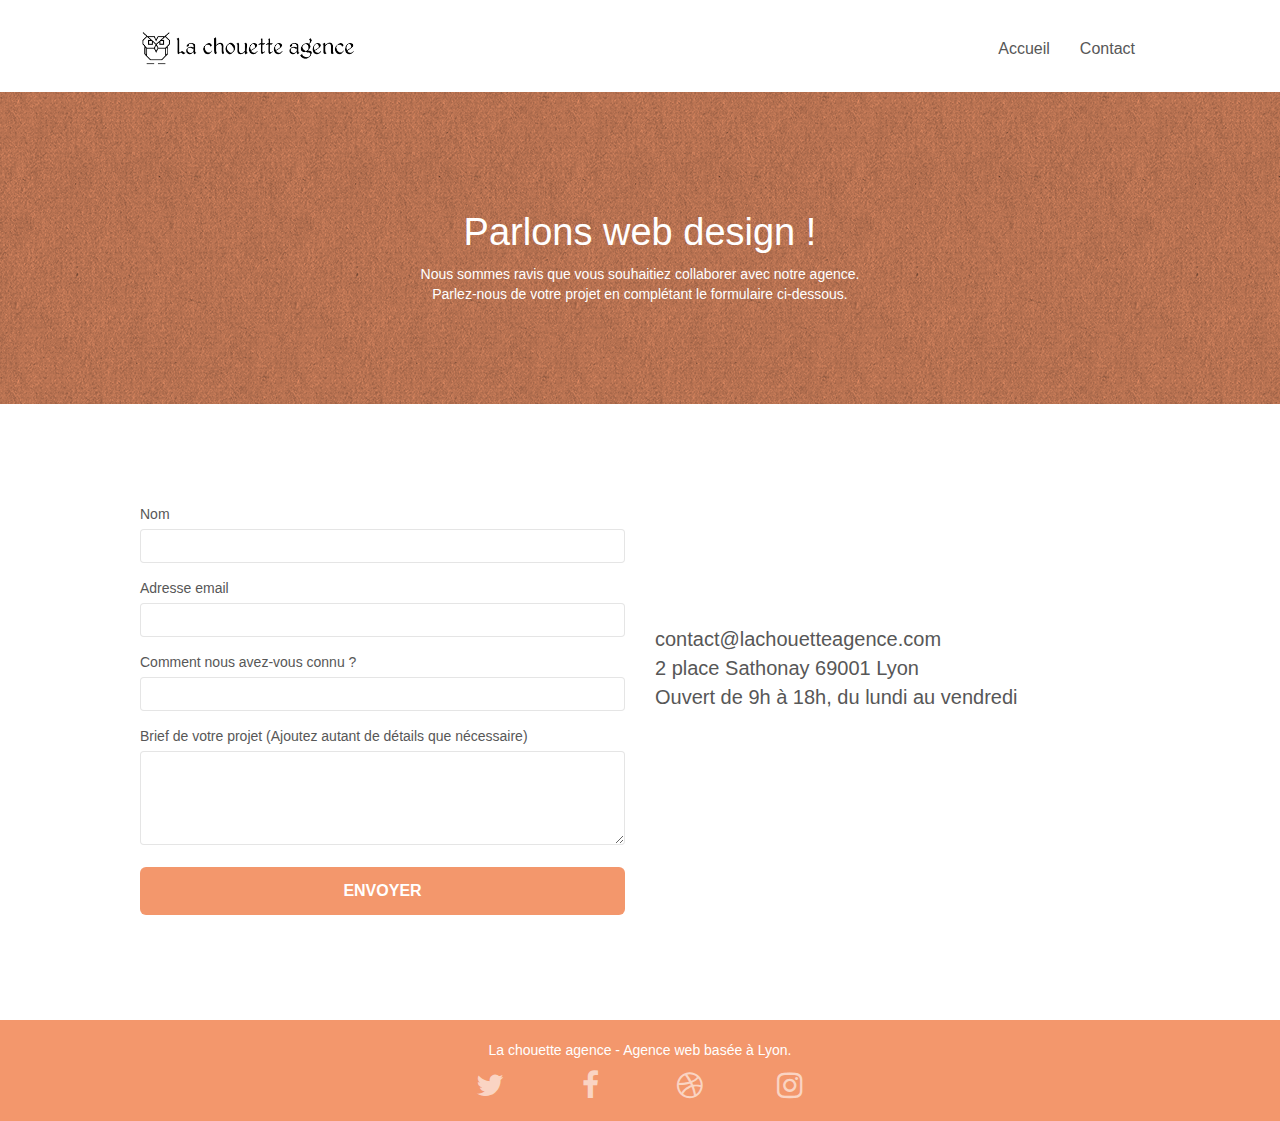
==== contact.html @ 1e7b7067 "Added project" ====
<!doctype html>
<html lang="fr">
<head>
    <meta charset="utf-8">
    <meta name="keywords" content="">
    <meta name="description" content="">
    <meta name="viewport" content="width=device-width, initial-scale=1.0, viewport-fit=cover">
    <link rel="shortcut icon" type="image/png" href="favicon.jpg">
    
	<link rel="stylesheet" type="text/css" href="./css/bootstrap.min.css">
	<link rel="stylesheet" type="text/css" href="style.min.css">
	<link rel="stylesheet" type="text/css" href="./css/font-awesome.min.css">
	<link rel="stylesheet" type="text/css" href="./css/et-line.min.css">
	
    
	<script src="./js/jquery-2.1.0.min.js"></script>
	<script src="./js/bootstrap.min.js"></script>
	<script src="./js/blocs.min.js"></script>
	<script src="./js/jqBootstrapValidation.min.js"></script>
	<script src="./js/formHandler.min.js"></script>
    <title>Contact</title>

    
<!-- Analytics -->
 
<!-- Analytics END -->
    
</head>
<body>
<!-- Principal conteneur -->
<div class="page-container">
    
<!-- bloc-0 -->
<div class="bloc bgc-white l-bloc" id="bloc-0">
	<div class="container bloc-sm">
		<nav class="navbar row">
			<div class="navbar-header">
				<a class="navbar-brand" href="index.html"><img src="img/la-chouette-agence.png"
						alt="Logo la chouette agence" height="40" /></a>
			</div>
			<div class="navbar-collapse navbar-1 special-dropdown-nav">
				<ul class="site-navigation nav navbar-nav">
					<li>
						<a aria-label="Accès à la page d'accueil" href="index.html">Accueil</a>
					</li>
					<li>
						<a aria-label="Accès à la page contact" href="contact.html">Contact</a>
					</li>
				</ul>
			</div>
		</nav>
	</div>
</div>
<!-- bloc-0 END -->

<!-- bloc-6 -->
<div class="bloc bg-dots-bg bg-repeat bgc-atomic-tangerine d-bloc bloc-bg-texture texture-paper" id="bloc-6">
	<div class="container bloc-lg">
		<div class="row">
			<div class="col-sm-12">
				<h1 class="text-center hero-bloc-text tc-white text__color">
					Parlons web design !
				</h1>
				<p class="text-center mg-lg tc-white tight-width-whitespace text__color">
					Nous sommes ravis que vous souhaitiez collaborer avec notre agence.<br>
					Parlez-nous de votre projet en complétant le formulaire ci-dessous.
				</p>
			</div>
		</div>
	</div>
</div>
<!-- bloc-6 END -->

<!-- bloc-7 -->
<div class="bloc bgc-white l-bloc" id="bloc-7">
	<div class="container bloc-lg">
		<div class="row">
			<div class="col-sm-6">
				<form id="form_1" novalidate>
					<div class="form-group">
						<label>
							Nom
						</label>
						<input id="name" class="form-control" required />
					</div>
					<div class="form-group">
						<label>
							Adresse email
						</label>
						<input id="email" class="form-control" type="email" required />
					</div>
					<div class="form-group">
						<label>
							Comment nous avez-vous connu ?
						</label>
						<input class="form-control" type="email" required id="input_504" />
					</div>
					<div class="form-group">
						<label>
							Brief de votre projet (Ajoutez autant de détails que nécessaire)<br>
						</label><textarea id="message" class="form-control" rows="4" cols="50" required></textarea>
					</div> 
					<button class="bloc-button btn btn-lg btn-block cta-hero btn-atomic-tangerine" type="submit">
						Envoyer
					</button>
				</form>
			</div>
			<div class="col-sm-6">
				<p class="adress__contact">
					contact@lachouetteagence.com<br>2 place Sathonay 69001 Lyon<br>Ouvert de 9h à 18h, du lundi au vendredi<br>
				</p>
			</div>
		</div>
	</div>
</div>
<!-- bloc-7 END -->

<!-- ScrollToTop Button -->
<a class="bloc-button btn btn-d scrollToTop" onclick="scrollToTarget('1')"><span class="fa fa-chevron-up"></span></a>
<!-- ScrollToTop Button END-->


<!-- Footer - bloc-8 -->
<div class="bloc bgc-atomic-tangerine d-bloc" id="bloc-8">
	<div class="container bloc-sm">
		<div class="row">
			<div class="col-sm-12">
				<p class="text-center white">
					La chouette agence - Agence web basée à Lyon.<br>
				</p>
				<div class="row row-no-gutters social">
					<div class="col-sm-3">
						<div class="text-center">
							<a class="social" href="index.html"><span class="fa fa-twitter icon-md"></span></a>
						</div>
					</div>
					<div class="col-sm-3">
						<div class="text-center">
							<a class="social" href="index.html"><span class="fa fa-facebook icon-md"></span></a>
						</div>
					</div>
					<div class="col-sm-3">
						<div class="text-center">
							<a class="social" href="index.html"><span class="fa fa-dribbble icon-md"></span></a>
						</div>
					</div>
					<div class="col-sm-3">
						<div class="text-center">
							<a class="social" href="index.html"><span class="fa fa-instagram icon-md"></span></a>
						</div>
					</div>
				</div>
			</div>
		</div>
	</div>
</div>
<!-- Footer - bloc-8 END -->

</div>
<!-- Principal conteneur END -->
    

</body>
</html>
---- style.min.css ----
body{margin:0;padding:0;background:#fff;overflow-x:hidden}a,button{transition:all .3s ease-in-out;outline:0!important}a:hover{cursor:pointer;color:#fff}#page-loading-blocs-notifaction{position:fixed;top:0;bottom:0;width:100%;z-index:100000;background:#fff url(img/pageload-spinner.gif) no-repeat center center}.bloc{width:100%;clear:both;background:50% 50% no-repeat;padding:0 50px;background-size:cover;position:relative}.bloc .container{padding-left:0;padding-right:0}.bloc-lg{padding:100px 50px}.bloc-md{padding:50px}.bloc-sm{padding:20px 50px}.bg-b-edge,.bg-bl-edge,.bg-br-edge,.bg-center,.bg-l-edge,.bg-r-edge,.bg-repeat,.bg-t-edge,.bg-tl-edge,.bg-tr-edge{background-size:auto!important}.bg-repeat{background:repeat}.bg-t-edge{background:top no-repeat}.bloc-bg-texture::before{content:"";background-size:2px 2px;position:absolute;top:0;bottom:0;left:0;right:0}.texture-paper::before{background:url(img/texture-paper.png);background-size:280px 280px}.b-parallax{background-attachment:fixed}.d-bloc{color:rgba(255,255,255,.7)}.d-bloc button:hover{color:rgba(255,255,255,.9)}.d-bloc .icon-round,.d-bloc .icon-rounded,.d-bloc .icon-semi-rounded-a,.d-bloc .icon-semi-rounded-b,.d-bloc .icon-square{border-color:rgba(255,255,255,.9)}.d-bloc .divider-h span{border-color:rgba(255,255,255,.2)}.d-bloc .a-btn,.d-bloc .navbar a,.d-bloc .navbar-brand,.d-bloc a .icon-lg,.d-bloc a .icon-md,.d-bloc a .icon-sm,.d-bloc a .icon-xl,.d-bloc h1 a,.d-bloc h2 a,.d-bloc h3 a,.d-bloc h4 a,.d-bloc h5 a,.d-bloc h6 a,.d-bloc p a{color:rgba(255,255,255,.6)}.d-bloc .a-btn:hover,.d-bloc .navbar a:hover,.d-bloc .navbar-brand:hover,.d-bloc a:hover .icon-lg,.d-bloc a:hover .icon-md,.d-bloc a:hover .icon-sm,.d-bloc a:hover .icon-xl,.d-bloc h1 a:hover,.d-bloc h2 a:hover,.d-bloc h3 a:hover,.d-bloc h4 a:hover,.d-bloc h5 a:hover,.d-bloc h6 a:hover,.d-bloc p a:hover{color:#fff}.d-bloc .navbar-toggle .icon-bar{background:#fff}.d-bloc .btn-wire,.d-bloc .btn-wire:hover{color:#fff;border-color:#fff}.d-bloc .panel{color:rgba(0,0,0,.5)}.d-bloc .panel button:hover{color:rgba(0,0,0,.7)}.d-bloc .panel icon{border-color:rgba(0,0,0,.7)}.d-bloc .panel .divider-h span{border-color:rgba(0,0,0,.1)}.d-bloc .panel .a-btn{color:rgba(0,0,0,.6)}.d-bloc .panel .a-btn:hover{color:#000}.d-bloc .panel .btn-wire,.d-bloc .panel .btn-wire:hover{color:rgba(0,0,0,.7);border-color:rgba(0,0,0,.3)}.d-bloc .panel,.l-bloc{color:rgba(0,0,0,.5)}.d-bloc .panel button:hover,.l-bloc button:hover{color:rgba(0,0,0,.7)}.l-bloc .icon-round,.l-bloc .icon-rounded,.l-bloc .icon-semi-rounded-a,.l-bloc .icon-semi-rounded-b,.l-bloc .icon-square{border-color:rgba(0,0,0,.7)}.d-bloc .panel .divider-h span,.l-bloc .divider-h span{border-color:rgba(0,0,0,.1)}.d-bloc .panel .a-btn,.l-bloc .a-btn,.l-bloc .navbar a,.l-bloc .navbar-brand,.l-bloc a .icon-lg,.l-bloc a .icon-md,.l-bloc a .icon-sm,.l-bloc a .icon-xl,.l-bloc h1 a,.l-bloc h2 a,.l-bloc h3 a,.l-bloc h4 a,.l-bloc h5 a,.l-bloc h6 a,.l-bloc p a{color:rgba(0,0,0,.6)}.d-bloc .panel .a-btn:hover,.l-bloc .a-btn:hover,.l-bloc .navbar a:hover,.l-bloc .navbar-brand:hover,.l-bloc a:hover .icon-lg,.l-bloc a:hover .icon-md,.l-bloc a:hover .icon-sm,.l-bloc a:hover .icon-xl,.l-bloc h1 a:hover,.l-bloc h2 a:hover,.l-bloc h3 a:hover,.l-bloc h4 a:hover,.l-bloc h5 a:hover,.l-bloc h6 a:hover,.l-bloc p a:hover{color:#000}.l-bloc .navbar-toggle .icon-bar{color:rgba(0,0,0,.6)}.d-bloc .panel .btn-wire,.d-bloc .panel .btn-wire:hover,.l-bloc .btn-wire,.l-bloc .btn-wire:hover{color:rgba(0,0,0,.7);border-color:rgba(0,0,0,.3)}.voffset{margin-top:30px}.voffset-lg{margin-top:80px}.row-no-gutters{margin-right:0;margin-left:0}.row.row-no-gutters>[class*=" col-"],.row.row-no-gutters>[class^=col-]{padding-right:0;padding-left:0}#bloc-1-hero h1{font-size:32px}.navbar{margin-bottom:0;z-index:1}.navbar-brand{height:auto;padding:3px 15px;font-size:25px;font-weight:400;font-weight:600;line-height:44px}.navbar-brand img{max-height:200px;margin:0 5px 0 0;display:inline}.navbar-brand img[src$=svg]{min-width:100px}.nav-center .navbar-brand img{margin:0}.navbar .nav{padding-top:2px;margin-right:-16px;float:right;z-index:1}.nav>li{float:left;margin-top:4px;font-size:16px}.navbar-nav .open .dropdown-menu>li>a{text-align:inherit}.nav>li a:focus,.nav>li a:hover{background:0 0}.navbar-toggle{margin:10px 10px 0 0;border:0}.navbar-toggle:hover{background:0 0!important}.navbar-toggle .icon-bar{background-color:rgba(0,0,0,.5);width:26px}.nav-invert .navbar .nav{float:left}.nav-invert .navbar-brand,.nav-invert .navbar-header{float:right;position:relative;z-index:2}@media (min-width:768px){.site-navigation{position:absolute;top:50%;right:20px;transform:translate(0,-50%)}.nav>li .dropdown-menu a,.nav>li .dropdown-menu a:hover{color:#484848}.nav-invert .site-navigation{left:0;right:0}.nav-center{text-align:center}.nav-center .navbar-header{width:100%}.nav-center .nav>li,.nav-center .navbar-brand,.nav-center .navbar-header{float:none;display:inline-block}.nav-center .site-navigation{position:relative;width:100%;right:0;margin-right:0;margin-top:20px}.nav-center.mini-nav .navbar-toggle{float:none;margin:10px auto 0}}.nav>li>.dropdown a{background:0 0!important;display:block;padding:14px 15px}nav .caret{margin:0 5px}.dropdown-menu .dropdown-menu{top:-8px;left:100%}.dropdown-menu .dropmenu-flow-right{top:100%;left:0;margin-left:-1px;border-top-left-radius:0;border-top-right-radius:0}.dropdown-menu .dropdown span{border:4px solid #000;border-top-color:transparent;border-right-color:transparent;border-bottom-color:transparent;margin:6px -5px 0 0!important;float:right}.mg-md{margin-top:10px;margin-bottom:20px}.mg-lg{margin-top:10px;margin-bottom:40px}.btn{margin:0 5px 5px 0}.btn.pull-right{margin:0 0 5px 5px}.btn-d,.btn-d:focus,.btn-d:hover{color:#fff;background:rgba(0,0,0,.3)}button{outline:0!important}.btn-rd{border-radius:40px}.btn-clean{border:1px solid rgba(0,0,0,.08);border-bottom-color:rgba(0,0,0,.1);text-shadow:0 1px 0 rgba(0,0,1,.1);box-shadow:0 1px 3px rgba(0,0,1,.25),inset 0 1px 0 0 rgba(255,255,255,.15)}.icon-md{font-size:30px!important}.icon-lg{font-size:60px!important}.sm-shadow{text-shadow:0 1px 2px rgba(0,0,0,.3)}.panel-sq,.panel-sq .panel-footer,.panel-sq .panel-heading{border-radius:0}.panel-rd{border-radius:30px}.panel-rd .panel-heading{border-radius:29px 29px 0 0}.panel-rd .panel-footer{border-radius:0 0 29px 29px}.form-control{border-color:rgba(0,0,0,.1);box-shadow:none}.scrollToTop{width:40px;height:40px;position:fixed;bottom:20px;right:20px;opacity:0;z-index:500;transition:all .3s ease-in-out}.scrollToTop span{margin-top:6px}.showScrollTop{font-size:14px;opacity:1}a[data-lightbox]{position:relative;display:block;text-align:center}a[data-lightbox]:hover::before{content:"+";font-family:HelveticaNeue-Light,"Helvetica Neue Light","Helvetica Neue",Helvetica,Arial;font-size:32px;width:50px;height:50px;margin-left:-25px;border-radius:50%;background:rgba(0,0,0,.6);color:#fff;font-weight:100;z-index:1;position:absolute;top:50%;transform:translateY(-50%)}a[data-lightbox]:hover img{opacity:.6;animation-fill-mode:none}#lightbox-modal{display:flex;align-items:center}#lightbox-modal .modal-dialog{width:90%;max-width:900px;margin:0 auto 0}#lightbox-modal .modal-dialog img{max-height:90vh;margin:0 auto}.lightbox-caption{padding:20px;color:#fff;background:rgba(0,0,0,.5);position:absolute;left:15px;right:15px;bottom:5px}.close-lightbox{color:#fff;font-size:30px;position:absolute;top:20px;right:20px;z-index:20;background:rgba(0,0,0,.5);border:none;line-height:30px;padding:0 9px 5px;opacity:.3}.close-lightbox:hover,.next-lightbox:hover,.prev-lightbox:hover{opacity:1;color:#fff}.next-lightbox,.prev-lightbox{font-size:20px;color:rgba(255,255,255,.9);background:rgba(0,0,0,.5);transition:all .2s ease-in-out;position:absolute;top:45%;z-index:1;opacity:.4}.next-lightbox{padding:6px 8px 1px 13px;right:25px}.prev-lightbox{padding:6px 13px 1px 10px;left:25px}.snapshot-lb .modal-body{padding-bottom:45px}.snapshot-lb .lightbox-caption{padding:0;color:rgba(0,0,0,.5);background:0 0}.btn,a,h1,h2,h3,h4,h5,h6,label,p{font-family:helvetica;font-weight:400;color:#575757!important}.container{max-width:1000px}.hero-bloc-text{font-size:38px}.hero-bloc-text-sub{font-size:36px}.statement-bloc-text{line-height:26px;font-style:italic;font-size:20px;text-align:center;font-weight:lighter;max-width:520px;margin:auto auto auto auto}p{font-size:14px}.tight-width-whitespace{max-width:600px;margin:auto auto auto auto}.h1{font-size:20px;font-family:"Open Sans"}.cta-hero{margin-top:22px;color:#fff!important;text-transform:uppercase;padding:12px 28px 12px 28px;font-size:16px;font-weight:700}.social{max-width:400px;margin:auto auto auto auto}h2{font-size:22px;line-height:1.4em}h3{font-size:15px;text-transform:uppercase;font-weight:700;color:#333!important}.med-width-whitespace{max-width:800px;margin:auto auto auto auto;box-shadow:0 0 0 #000}h1{color:#333!important}h4{color:#333!important}.icons{margin-bottom:14px;margin-top:24px}.white{color:#fff!important}.portfolio-thumb{margin:auto}.portfolio-row{margin-bottom:44px;margin-top:50px}.avatar{box-shadow:0 4px 9px rgba(0,0,0,.3)}.black-background{background-color:rgba(165,147,99,.7);padding:40px 40px 40px 40px}.bold-link{font-weight:900;text-decoration:underline!important}.bgc-white{background-color:#fff}.bgc-dark-slate-blue{background-color:#364577}.bgc-atomic-tangerine{background-color:#f3976c}.tc-white{color:#fff!important}.btn-atomic-tangerine{background:#f3976c;color:#fff!important}.btn-atomic-tangerine:hover{background:#c27956!important;color:#fff!important}.ltc-white{color:#fff!important}.ltc-white:hover{color:#ccc!important}.ltc-atomic-tangerine{color:#f3976c!important}.ltc-atomic-tangerine:hover{color:#c27956!important}.icon-dark-slate-blue{color:#364577!important;border-color:#364577!important}.bg-dots-bg{background-image:url(img/dots-bg.png)}.bg-lines-h2-bg{background-image:url(img/lines-h2-bg.png)}.bg-banniere{background-image:url(img/la-chouette-agence-banniere.jpg)}.bg-presentation{background-image:url(img/image-de-presentation.jpg)}@media (max-width:1024px){.bloc{padding-left:20px;padding-right:20px}.bloc-tile-2.full-width-bloc .container,.bloc-tile-3.full-width-bloc .container,.bloc-tile-4.full-width-bloc .container,.bloc.full-width-bloc{padding-left:0;padding-right:0}}@media (max-width:992px) and (min-width:768px){.navbar .nav{max-width:80%}.nav-center.navbar .nav{max-width:100%}}@media only screen and (min-width:768px) and (max-width:1024px) and (orientation:landscape){.b-parallax{background-attachment:scroll}}@media only screen and (min-width:1024px) and (max-width:1366px){.b-parallax{background-attachment:scroll}}@media (max-width:991px){.container{width:100%}.b-parallax{background-attachment:scroll}#hero-bloc,.page-container{overflow-x:hidden;position:relative}.bloc-group,.bloc-group .bloc{display:block;width:100%}.bloc-fill-screen .fill-bloc-bottom-edge,.bloc-fill-screen .fill-bloc-top-edge{padding:0 20px}}@media (max-width:767px){.page-container{overflow-x:hidden;position:relative}#disqus_thread,h1,h2,h3,h4,h5,h6,p{padding-left:10px!important;padding-right:10px!important}.b-parallax{background-attachment:scroll}.navbar .nav{padding-top:0;border-top:1px solid rgba(0,0,0,.2);float:none!important}.navbar.row{margin-left:0;margin-right:0}.site-navigation{position:inherit;transform:none}.nav>li{margin-top:0;border-bottom:1px solid rgba(0,0,0,.1);background:rgba(0,0,0,.05);text-align:left;padding-left:15px;width:100%}.nav li:hover{background:rgba(143,8,8,.08)}.dropdown .dropdown a .caret{float:none;margin:5px 0 0 10px!important;border:4px solid #000;border-bottom-color:transparent;border-right-color:transparent;border-left-color:transparent}#hero-bloc .navbar .nav{background:rgba(0,0,0,.8)}#hero-bloc .navbar .nav a{color:rgba(255,255,255,.6)}.hero{padding:50px 0}.hero-nav{left:-1px;right:-1px}.navbar-collapse{padding:0;overflow-x:hidden;box-shadow:none}.navbar-brand img{max-height:40px;width:auto}.nav-invert .navbar-header{float:none;width:100%}.nav-invert .navbar-toggle{float:left;margin-left:10px}.bloc{padding-left:0;padding-right:0}.bloc-lg,.bloc-xl,.bloc-xxl{padding:40px 0}.bloc-md,.bloc-sm{padding-left:0;padding-right:0}.bloc-fill-screen .fill-bloc-bottom-edge,.bloc-fill-screen .fill-bloc-top-edge,.bloc-tile-2 .container,.bloc-tile-3 .container,.bloc-tile-4 .container{padding-left:0;padding-right:0}.a-block{padding:0 10px}.btn-dwn{display:none}.voffset{margin-top:5px}.voffset-md{margin-top:20px}.voffset-lg{margin-top:30px}form{padding:5px}.close-lightbox{display:inline-block}.blocsapp-device-iphone5{background-size:216px 425px;padding-top:60px;width:216px;height:425px}.blocsapp-device-iphone5 img{width:180px;height:320px}}.partenaires{text-align:justify;margin-top:2rem;list-style:none}.footer__links{margin:2rem 0}.text__color{color:#fff}.navbar a:hover{color:#f3976c!important}.paragraphe__size1{font-size:1.5rem}.paragraphe__size2{font-size:1.5rem;font-style:italic}.paragraphe__size3{font-size:1.2rem}.adress__contact{font-size:2rem;margin-top:25%}@media (max-width:400px){.bloc{padding-left:0;padding-right:0}}@media (max-width:767px){.bloc-mob-center-text{text-align:center}.partenaires{margin-left:25%}.footer__links{margin-right:0!important}.row{margin-right:0}}@media (min-width:768px){.partenaires{display:flex;justify-content:space-between}}
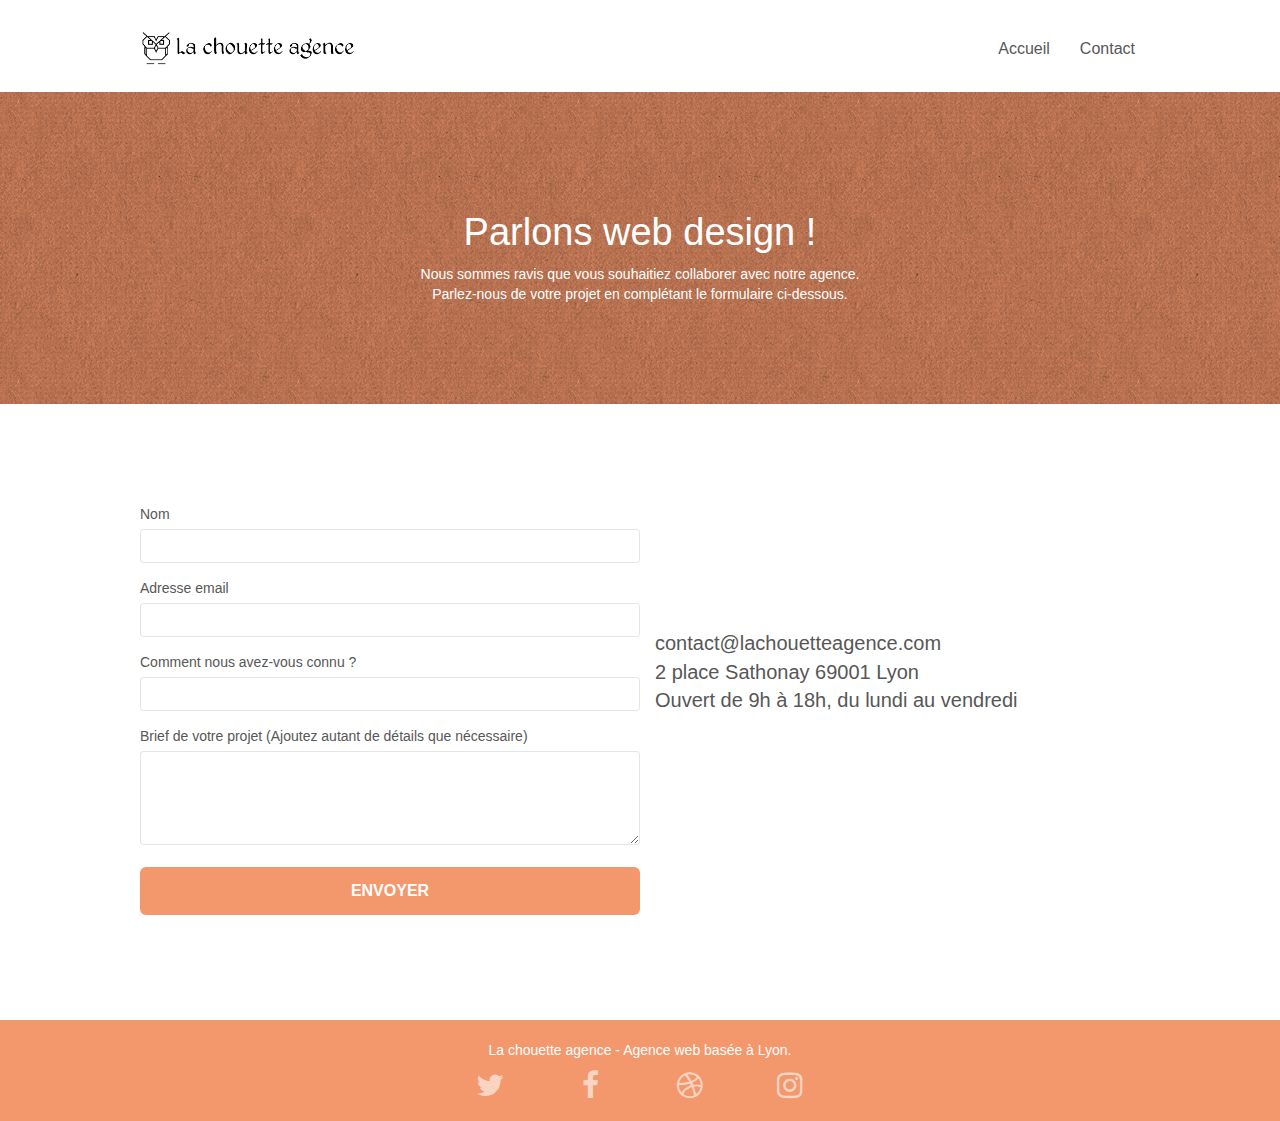
==== commit b2d01e11: "added defer on contact page" ====
--- a/contact.html
+++ b/contact.html
@@ -13,11 +13,11 @@
 	<link rel="stylesheet" type="text/css" href="./css/et-line.min.css">
 	
     
-	<script src="./js/jquery-2.1.0.min.js"></script>
-	<script src="./js/bootstrap.min.js"></script>
-	<script src="./js/blocs.min.js"></script>
-	<script src="./js/jqBootstrapValidation.min.js"></script>
-	<script src="./js/formHandler.min.js"></script>
+	<script src="./js/jquery-2.1.0.min.js" defer></script>
+	<script src="./js/bootstrap.min.js" defer></script>
+	<script src="./js/blocs.min.js" defer></script>
+	<script src="./js/jqBootstrapValidation.min.js" defer></script>
+	<script src="./js/formHandler.min.js" defer></script>
     <title>Contact</title>
 
     
--- a/style.min.css
+++ b/style.min.css
@@ -1 +1 @@
-body{margin:0;padding:0;background:#fff;overflow-x:hidden}a,button{transition:all .3s ease-in-out;outline:0!important}a:hover{cursor:pointer;color:#fff}#page-loading-blocs-notifaction{position:fixed;top:0;bottom:0;width:100%;z-index:100000;background:#fff url(img/pageload-spinner.gif) no-repeat center center}.bloc{width:100%;clear:both;background:50% 50% no-repeat;padding:0 50px;background-size:cover;position:relative}.bloc .container{padding-left:0;padding-right:0}.bloc-lg{padding:100px 50px}.bloc-md{padding:50px}.bloc-sm{padding:20px 50px}.bg-b-edge,.bg-bl-edge,.bg-br-edge,.bg-center,.bg-l-edge,.bg-r-edge,.bg-repeat,.bg-t-edge,.bg-tl-edge,.bg-tr-edge{background-size:auto!important}.bg-repeat{background:repeat}.bg-t-edge{background:top no-repeat}.bloc-bg-texture::before{content:"";background-size:2px 2px;position:absolute;top:0;bottom:0;left:0;right:0}.texture-paper::before{background:url(img/texture-paper.png);background-size:280px 280px}.b-parallax{background-attachment:fixed}.d-bloc{color:rgba(255,255,255,.7)}.d-bloc button:hover{color:rgba(255,255,255,.9)}.d-bloc .icon-round,.d-bloc .icon-rounded,.d-bloc .icon-semi-rounded-a,.d-bloc .icon-semi-rounded-b,.d-bloc .icon-square{border-color:rgba(255,255,255,.9)}.d-bloc .divider-h span{border-color:rgba(255,255,255,.2)}.d-bloc .a-btn,.d-bloc .navbar a,.d-bloc .navbar-brand,.d-bloc a .icon-lg,.d-bloc a .icon-md,.d-bloc a .icon-sm,.d-bloc a .icon-xl,.d-bloc h1 a,.d-bloc h2 a,.d-bloc h3 a,.d-bloc h4 a,.d-bloc h5 a,.d-bloc h6 a,.d-bloc p a{color:rgba(255,255,255,.6)}.d-bloc .a-btn:hover,.d-bloc .navbar a:hover,.d-bloc .navbar-brand:hover,.d-bloc a:hover .icon-lg,.d-bloc a:hover .icon-md,.d-bloc a:hover .icon-sm,.d-bloc a:hover .icon-xl,.d-bloc h1 a:hover,.d-bloc h2 a:hover,.d-bloc h3 a:hover,.d-bloc h4 a:hover,.d-bloc h5 a:hover,.d-bloc h6 a:hover,.d-bloc p a:hover{color:#fff}.d-bloc .navbar-toggle .icon-bar{background:#fff}.d-bloc .btn-wire,.d-bloc .btn-wire:hover{color:#fff;border-color:#fff}.d-bloc .panel{color:rgba(0,0,0,.5)}.d-bloc .panel button:hover{color:rgba(0,0,0,.7)}.d-bloc .panel icon{border-color:rgba(0,0,0,.7)}.d-bloc .panel .divider-h span{border-color:rgba(0,0,0,.1)}.d-bloc .panel .a-btn{color:rgba(0,0,0,.6)}.d-bloc .panel .a-btn:hover{color:#000}.d-bloc .panel .btn-wire,.d-bloc .panel .btn-wire:hover{color:rgba(0,0,0,.7);border-color:rgba(0,0,0,.3)}.d-bloc .panel,.l-bloc{color:rgba(0,0,0,.5)}.d-bloc .panel button:hover,.l-bloc button:hover{color:rgba(0,0,0,.7)}.l-bloc .icon-round,.l-bloc .icon-rounded,.l-bloc .icon-semi-rounded-a,.l-bloc .icon-semi-rounded-b,.l-bloc .icon-square{border-color:rgba(0,0,0,.7)}.d-bloc .panel .divider-h span,.l-bloc .divider-h span{border-color:rgba(0,0,0,.1)}.d-bloc .panel .a-btn,.l-bloc .a-btn,.l-bloc .navbar a,.l-bloc .navbar-brand,.l-bloc a .icon-lg,.l-bloc a .icon-md,.l-bloc a .icon-sm,.l-bloc a .icon-xl,.l-bloc h1 a,.l-bloc h2 a,.l-bloc h3 a,.l-bloc h4 a,.l-bloc h5 a,.l-bloc h6 a,.l-bloc p a{color:rgba(0,0,0,.6)}.d-bloc .panel .a-btn:hover,.l-bloc .a-btn:hover,.l-bloc .navbar a:hover,.l-bloc .navbar-brand:hover,.l-bloc a:hover .icon-lg,.l-bloc a:hover .icon-md,.l-bloc a:hover .icon-sm,.l-bloc a:hover .icon-xl,.l-bloc h1 a:hover,.l-bloc h2 a:hover,.l-bloc h3 a:hover,.l-bloc h4 a:hover,.l-bloc h5 a:hover,.l-bloc h6 a:hover,.l-bloc p a:hover{color:#000}.l-bloc .navbar-toggle .icon-bar{color:rgba(0,0,0,.6)}.d-bloc .panel .btn-wire,.d-bloc .panel .btn-wire:hover,.l-bloc .btn-wire,.l-bloc .btn-wire:hover{color:rgba(0,0,0,.7);border-color:rgba(0,0,0,.3)}.voffset{margin-top:30px}.voffset-lg{margin-top:80px}.row-no-gutters{margin-right:0;margin-left:0}.row.row-no-gutters>[class*=" col-"],.row.row-no-gutters>[class^=col-]{padding-right:0;padding-left:0}#bloc-1-hero h1{font-size:32px}.navbar{margin-bottom:0;z-index:1}.navbar-brand{height:auto;padding:3px 15px;font-size:25px;font-weight:400;font-weight:600;line-height:44px}.navbar-brand img{max-height:200px;margin:0 5px 0 0;display:inline}.navbar-brand img[src$=svg]{min-width:100px}.nav-center .navbar-brand img{margin:0}.navbar .nav{padding-top:2px;margin-right:-16px;float:right;z-index:1}.nav>li{float:left;margin-top:4px;font-size:16px}.navbar-nav .open .dropdown-menu>li>a{text-align:inherit}.nav>li a:focus,.nav>li a:hover{background:0 0}.navbar-toggle{margin:10px 10px 0 0;border:0}.navbar-toggle:hover{background:0 0!important}.navbar-toggle .icon-bar{background-color:rgba(0,0,0,.5);width:26px}.nav-invert .navbar .nav{float:left}.nav-invert .navbar-brand,.nav-invert .navbar-header{float:right;position:relative;z-index:2}@media (min-width:768px){.site-navigation{position:absolute;top:50%;right:20px;transform:translate(0,-50%)}.nav>li .dropdown-menu a,.nav>li .dropdown-menu a:hover{color:#484848}.nav-invert .site-navigation{left:0;right:0}.nav-center{text-align:center}.nav-center .navbar-header{width:100%}.nav-center .nav>li,.nav-center .navbar-brand,.nav-center .navbar-header{float:none;display:inline-block}.nav-center .site-navigation{position:relative;width:100%;right:0;margin-right:0;margin-top:20px}.nav-center.mini-nav .navbar-toggle{float:none;margin:10px auto 0}}.nav>li>.dropdown a{background:0 0!important;display:block;padding:14px 15px}nav .caret{margin:0 5px}.dropdown-menu .dropdown-menu{top:-8px;left:100%}.dropdown-menu .dropmenu-flow-right{top:100%;left:0;margin-left:-1px;border-top-left-radius:0;border-top-right-radius:0}.dropdown-menu .dropdown span{border:4px solid #000;border-top-color:transparent;border-right-color:transparent;border-bottom-color:transparent;margin:6px -5px 0 0!important;float:right}.mg-md{margin-top:10px;margin-bottom:20px}.mg-lg{margin-top:10px;margin-bottom:40px}.btn{margin:0 5px 5px 0}.btn.pull-right{margin:0 0 5px 5px}.btn-d,.btn-d:focus,.btn-d:hover{color:#fff;background:rgba(0,0,0,.3)}button{outline:0!important}.btn-rd{border-radius:40px}.btn-clean{border:1px solid rgba(0,0,0,.08);border-bottom-color:rgba(0,0,0,.1);text-shadow:0 1px 0 rgba(0,0,1,.1);box-shadow:0 1px 3px rgba(0,0,1,.25),inset 0 1px 0 0 rgba(255,255,255,.15)}.icon-md{font-size:30px!important}.icon-lg{font-size:60px!important}.sm-shadow{text-shadow:0 1px 2px rgba(0,0,0,.3)}.panel-sq,.panel-sq .panel-footer,.panel-sq .panel-heading{border-radius:0}.panel-rd{border-radius:30px}.panel-rd .panel-heading{border-radius:29px 29px 0 0}.panel-rd .panel-footer{border-radius:0 0 29px 29px}.form-control{border-color:rgba(0,0,0,.1);box-shadow:none}.scrollToTop{width:40px;height:40px;position:fixed;bottom:20px;right:20px;opacity:0;z-index:500;transition:all .3s ease-in-out}.scrollToTop span{margin-top:6px}.showScrollTop{font-size:14px;opacity:1}a[data-lightbox]{position:relative;display:block;text-align:center}a[data-lightbox]:hover::before{content:"+";font-family:HelveticaNeue-Light,"Helvetica Neue Light","Helvetica Neue",Helvetica,Arial;font-size:32px;width:50px;height:50px;margin-left:-25px;border-radius:50%;background:rgba(0,0,0,.6);color:#fff;font-weight:100;z-index:1;position:absolute;top:50%;transform:translateY(-50%)}a[data-lightbox]:hover img{opacity:.6;animation-fill-mode:none}#lightbox-modal{display:flex;align-items:center}#lightbox-modal .modal-dialog{width:90%;max-width:900px;margin:0 auto 0}#lightbox-modal .modal-dialog img{max-height:90vh;margin:0 auto}.lightbox-caption{padding:20px;color:#fff;background:rgba(0,0,0,.5);position:absolute;left:15px;right:15px;bottom:5px}.close-lightbox{color:#fff;font-size:30px;position:absolute;top:20px;right:20px;z-index:20;background:rgba(0,0,0,.5);border:none;line-height:30px;padding:0 9px 5px;opacity:.3}.close-lightbox:hover,.next-lightbox:hover,.prev-lightbox:hover{opacity:1;color:#fff}.next-lightbox,.prev-lightbox{font-size:20px;color:rgba(255,255,255,.9);background:rgba(0,0,0,.5);transition:all .2s ease-in-out;position:absolute;top:45%;z-index:1;opacity:.4}.next-lightbox{padding:6px 8px 1px 13px;right:25px}.prev-lightbox{padding:6px 13px 1px 10px;left:25px}.snapshot-lb .modal-body{padding-bottom:45px}.snapshot-lb .lightbox-caption{padding:0;color:rgba(0,0,0,.5);background:0 0}.btn,a,h1,h2,h3,h4,h5,h6,label,p{font-family:helvetica;font-weight:400;color:#575757!important}.container{max-width:1000px}.hero-bloc-text{font-size:38px}.hero-bloc-text-sub{font-size:36px}.statement-bloc-text{line-height:26px;font-style:italic;font-size:20px;text-align:center;font-weight:lighter;max-width:520px;margin:auto auto auto auto}p{font-size:14px}.tight-width-whitespace{max-width:600px;margin:auto auto auto auto}.h1{font-size:20px;font-family:"Open Sans"}.cta-hero{margin-top:22px;color:#fff!important;text-transform:uppercase;padding:12px 28px 12px 28px;font-size:16px;font-weight:700}.social{max-width:400px;margin:auto auto auto auto}h2{font-size:22px;line-height:1.4em}h3{font-size:15px;text-transform:uppercase;font-weight:700;color:#333!important}.med-width-whitespace{max-width:800px;margin:auto auto auto auto;box-shadow:0 0 0 #000}h1{color:#333!important}h4{color:#333!important}.icons{margin-bottom:14px;margin-top:24px}.white{color:#fff!important}.portfolio-thumb{margin:auto}.portfolio-row{margin-bottom:44px;margin-top:50px}.avatar{box-shadow:0 4px 9px rgba(0,0,0,.3)}.black-background{background-color:rgba(165,147,99,.7);padding:40px 40px 40px 40px}.bold-link{font-weight:900;text-decoration:underline!important}.bgc-white{background-color:#fff}.bgc-dark-slate-blue{background-color:#364577}.bgc-atomic-tangerine{background-color:#f3976c}.tc-white{color:#fff!important}.btn-atomic-tangerine{background:#f3976c;color:#fff!important}.btn-atomic-tangerine:hover{background:#c27956!important;color:#fff!important}.ltc-white{color:#fff!important}.ltc-white:hover{color:#ccc!important}.ltc-atomic-tangerine{color:#f3976c!important}.ltc-atomic-tangerine:hover{color:#c27956!important}.icon-dark-slate-blue{color:#364577!important;border-color:#364577!important}.bg-dots-bg{background-image:url(img/dots-bg.png)}.bg-lines-h2-bg{background-image:url(img/lines-h2-bg.png)}.bg-banniere{background-image:url(img/la-chouette-agence-banniere.jpg)}.bg-presentation{background-image:url(img/image-de-presentation.jpg)}@media (max-width:1024px){.bloc{padding-left:20px;padding-right:20px}.bloc-tile-2.full-width-bloc .container,.bloc-tile-3.full-width-bloc .container,.bloc-tile-4.full-width-bloc .container,.bloc.full-width-bloc{padding-left:0;padding-right:0}}@media (max-width:992px) and (min-width:768px){.navbar .nav{max-width:80%}.nav-center.navbar .nav{max-width:100%}}@media only screen and (min-width:768px) and (max-width:1024px) and (orientation:landscape){.b-parallax{background-attachment:scroll}}@media only screen and (min-width:1024px) and (max-width:1366px){.b-parallax{background-attachment:scroll}}@media (max-width:991px){.container{width:100%}.b-parallax{background-attachment:scroll}#hero-bloc,.page-container{overflow-x:hidden;position:relative}.bloc-group,.bloc-group .bloc{display:block;width:100%}.bloc-fill-screen .fill-bloc-bottom-edge,.bloc-fill-screen .fill-bloc-top-edge{padding:0 20px}}@media (max-width:767px){.page-container{overflow-x:hidden;position:relative}#disqus_thread,h1,h2,h3,h4,h5,h6,p{padding-left:10px!important;padding-right:10px!important}.b-parallax{background-attachment:scroll}.navbar .nav{padding-top:0;border-top:1px solid rgba(0,0,0,.2);float:none!important}.navbar.row{margin-left:0;margin-right:0}.site-navigation{position:inherit;transform:none}.nav>li{margin-top:0;border-bottom:1px solid rgba(0,0,0,.1);background:rgba(0,0,0,.05);text-align:left;padding-left:15px;width:100%}.nav li:hover{background:rgba(143,8,8,.08)}.dropdown .dropdown a .caret{float:none;margin:5px 0 0 10px!important;border:4px solid #000;border-bottom-color:transparent;border-right-color:transparent;border-left-color:transparent}#hero-bloc .navbar .nav{background:rgba(0,0,0,.8)}#hero-bloc .navbar .nav a{color:rgba(255,255,255,.6)}.hero{padding:50px 0}.hero-nav{left:-1px;right:-1px}.navbar-collapse{padding:0;overflow-x:hidden;box-shadow:none}.navbar-brand img{max-height:40px;width:auto}.nav-invert .navbar-header{float:none;width:100%}.nav-invert .navbar-toggle{float:left;margin-left:10px}.bloc{padding-left:0;padding-right:0}.bloc-lg,.bloc-xl,.bloc-xxl{padding:40px 0}.bloc-md,.bloc-sm{padding-left:0;padding-right:0}.bloc-fill-screen .fill-bloc-bottom-edge,.bloc-fill-screen .fill-bloc-top-edge,.bloc-tile-2 .container,.bloc-tile-3 .container,.bloc-tile-4 .container{padding-left:0;padding-right:0}.a-block{padding:0 10px}.btn-dwn{display:none}.voffset{margin-top:5px}.voffset-md{margin-top:20px}.voffset-lg{margin-top:30px}form{padding:5px}.close-lightbox{display:inline-block}.blocsapp-device-iphone5{background-size:216px 425px;padding-top:60px;width:216px;height:425px}.blocsapp-device-iphone5 img{width:180px;height:320px}}.partenaires{text-align:justify;margin-top:2rem;list-style:none}.footer__links{margin:2rem 0}.text__color{color:#fff}.navbar a:hover{color:#f3976c!important}.paragraphe__size1{font-size:1.5rem}.paragraphe__size2{font-size:1.5rem;font-style:italic}.paragraphe__size3{font-size:1.2rem}.adress__contact{font-size:2rem;margin-top:25%}@media (max-width:400px){.bloc{padding-left:0;padding-right:0}}@media (max-width:767px){.bloc-mob-center-text{text-align:center}.partenaires{margin-left:25%}.footer__links{margin-right:0!important}.row{margin-right:0}}@media (min-width:768px){.partenaires{display:flex;justify-content:space-between}}+body{margin:0;padding:0;background:#fff;overflow-x:hidden}a,button{transition:all .3s ease-in-out;outline:0!important}a:hover{cursor:pointer;color:#fff}#page-loading-blocs-notifaction{position:fixed;top:0;bottom:0;width:100%;z-index:100000;background:#fff url(img/pageload-spinner.gif) no-repeat center center}.bloc{width:100%;clear:both;background:50% 50% no-repeat;padding:0 50px;background-size:cover;position:relative}.bloc .container{padding-left:0;padding-right:0}.bloc-lg{padding:100px 50px}.bloc-md{padding:50px}.bloc-sm{padding:20px 50px}.bg-b-edge,.bg-bl-edge,.bg-br-edge,.bg-center,.bg-l-edge,.bg-r-edge,.bg-repeat,.bg-t-edge,.bg-tl-edge,.bg-tr-edge{background-size:auto!important}.bg-repeat{background:repeat}.bg-t-edge{background:top no-repeat}.bloc-bg-texture::before{content:"";background-size:2px 2px;position:absolute;top:0;bottom:0;left:0;right:0}.texture-paper::before{background:url(img/texture-paper.png);background-size:280px 280px}.b-parallax{background-attachment:fixed}.d-bloc{color:rgba(255,255,255,.7)}.d-bloc button:hover{color:rgba(255,255,255,.9)}.d-bloc .icon-round,.d-bloc .icon-rounded,.d-bloc .icon-semi-rounded-a,.d-bloc .icon-semi-rounded-b,.d-bloc .icon-square{border-color:rgba(255,255,255,.9)}.d-bloc .divider-h span{border-color:rgba(255,255,255,.2)}.d-bloc .a-btn,.d-bloc .navbar a,.d-bloc .navbar-brand,.d-bloc a .icon-lg,.d-bloc a .icon-md,.d-bloc a .icon-sm,.d-bloc a .icon-xl,.d-bloc h1 a,.d-bloc h2 a,.d-bloc h3 a,.d-bloc h4 a,.d-bloc h5 a,.d-bloc h6 a,.d-bloc p a{color:rgba(255,255,255,.6)}.d-bloc .a-btn:hover,.d-bloc .navbar a:hover,.d-bloc .navbar-brand:hover,.d-bloc a:hover .icon-lg,.d-bloc a:hover .icon-md,.d-bloc a:hover .icon-sm,.d-bloc a:hover .icon-xl,.d-bloc h1 a:hover,.d-bloc h2 a:hover,.d-bloc h3 a:hover,.d-bloc h4 a:hover,.d-bloc h5 a:hover,.d-bloc h6 a:hover,.d-bloc p a:hover{color:#fff}.d-bloc .navbar-toggle .icon-bar{background:#fff}.d-bloc .btn-wire,.d-bloc .btn-wire:hover{color:#fff;border-color:#fff}.d-bloc .panel{color:rgba(0,0,0,.5)}.d-bloc .panel button:hover{color:rgba(0,0,0,.7)}.d-bloc .panel icon{border-color:rgba(0,0,0,.7)}.d-bloc .panel .divider-h span{border-color:rgba(0,0,0,.1)}.d-bloc .panel .a-btn{color:rgba(0,0,0,.6)}.d-bloc .panel .a-btn:hover{color:#000}.d-bloc .panel .btn-wire,.d-bloc .panel .btn-wire:hover{color:rgba(0,0,0,.7);border-color:rgba(0,0,0,.3)}.d-bloc .panel,.l-bloc{color:rgba(0,0,0,.5)}.d-bloc .panel button:hover,.l-bloc button:hover{color:rgba(0,0,0,.7)}.l-bloc .icon-round,.l-bloc .icon-rounded,.l-bloc .icon-semi-rounded-a,.l-bloc .icon-semi-rounded-b,.l-bloc .icon-square{border-color:rgba(0,0,0,.7)}.d-bloc .panel .divider-h span,.l-bloc .divider-h span{border-color:rgba(0,0,0,.1)}.d-bloc .panel .a-btn,.l-bloc .a-btn,.l-bloc .navbar a,.l-bloc .navbar-brand,.l-bloc a .icon-lg,.l-bloc a .icon-md,.l-bloc a .icon-sm,.l-bloc a .icon-xl,.l-bloc h1 a,.l-bloc h2 a,.l-bloc h3 a,.l-bloc h4 a,.l-bloc h5 a,.l-bloc h6 a,.l-bloc p a{color:rgba(0,0,0,.6)}.d-bloc .panel .a-btn:hover,.l-bloc .a-btn:hover,.l-bloc .navbar a:hover,.l-bloc .navbar-brand:hover,.l-bloc a:hover .icon-lg,.l-bloc a:hover .icon-md,.l-bloc a:hover .icon-sm,.l-bloc a:hover .icon-xl,.l-bloc h1 a:hover,.l-bloc h2 a:hover,.l-bloc h3 a:hover,.l-bloc h4 a:hover,.l-bloc h5 a:hover,.l-bloc h6 a:hover,.l-bloc p a:hover{color:#000}.l-bloc .navbar-toggle .icon-bar{color:rgba(0,0,0,.6)}.d-bloc .panel .btn-wire,.d-bloc .panel .btn-wire:hover,.l-bloc .btn-wire,.l-bloc .btn-wire:hover{color:rgba(0,0,0,.7);border-color:rgba(0,0,0,.3)}.voffset{margin-top:30px}.voffset-lg{margin-top:80px}.row-no-gutters{margin-right:0;margin-left:0}.row.row-no-gutters>[class*=" col-"],.row.row-no-gutters>[class^=col-]{padding-right:0;padding-left:0}#bloc-1-hero h1{font-size:32px}.navbar{margin-bottom:0;z-index:1}.navbar-brand{height:auto;padding:3px 15px;font-size:25px;font-weight:400;font-weight:600;line-height:44px}.navbar-brand img{max-height:200px;margin:0 5px 0 0;display:inline}.navbar-brand img[src$=svg]{min-width:100px}.nav-center .navbar-brand img{margin:0}.navbar .nav{padding-top:2px;margin-right:-16px;float:right;z-index:1}.nav>li{float:left;margin-top:4px;font-size:16px}.navbar-nav .open .dropdown-menu>li>a{text-align:inherit}.nav>li a:focus,.nav>li a:hover{background:0 0}.navbar-toggle{margin:10px 10px 0 0;border:0}.navbar-toggle:hover{background:0 0!important}.navbar-toggle .icon-bar{background-color:rgba(0,0,0,.5);width:26px}.nav-invert .navbar .nav{float:left}.nav-invert .navbar-brand,.nav-invert .navbar-header{float:right;position:relative;z-index:2}@media (min-width:768px){.site-navigation{position:absolute;top:50%;right:20px;transform:translate(0,-50%)}.nav>li .dropdown-menu a,.nav>li .dropdown-menu a:hover{color:#484848}.nav-invert .site-navigation{left:0;right:0}.nav-center{text-align:center}.nav-center .navbar-header{width:100%}.nav-center .nav>li,.nav-center .navbar-brand,.nav-center .navbar-header{float:none;display:inline-block}.nav-center .site-navigation{position:relative;width:100%;right:0;margin-right:0;margin-top:20px}.nav-center.mini-nav .navbar-toggle{float:none;margin:10px auto 0}}.nav>li>.dropdown a{background:0 0!important;display:block;padding:14px 15px}nav .caret{margin:0 5px}.dropdown-menu .dropdown-menu{top:-8px;left:100%}.dropdown-menu .dropmenu-flow-right{top:100%;left:0;margin-left:-1px;border-top-left-radius:0;border-top-right-radius:0}.dropdown-menu .dropdown span{border:4px solid #000;border-top-color:transparent;border-right-color:transparent;border-bottom-color:transparent;margin:6px -5px 0 0!important;float:right}.mg-md{margin-top:10px;margin-bottom:20px}.mg-lg{margin-top:10px;margin-bottom:40px}.btn{margin:0 5px 5px 0}.btn.pull-right{margin:0 0 5px 5px}.btn-d,.btn-d:focus,.btn-d:hover{color:#fff;background:rgba(0,0,0,.3)}button{outline:0!important}.btn-rd{border-radius:40px}.btn-clean{border:1px solid rgba(0,0,0,.08);border-bottom-color:rgba(0,0,0,.1);text-shadow:0 1px 0 rgba(0,0,1,.1);box-shadow:0 1px 3px rgba(0,0,1,.25),inset 0 1px 0 0 rgba(255,255,255,.15)}.icon-md{font-size:30px!important}.icon-lg{font-size:60px!important}.sm-shadow{text-shadow:0 1px 2px rgba(0,0,0,.3)}.panel-sq,.panel-sq .panel-footer,.panel-sq .panel-heading{border-radius:0}.panel-rd{border-radius:30px}.panel-rd .panel-heading{border-radius:29px 29px 0 0}.panel-rd .panel-footer{border-radius:0 0 29px 29px}.form-control{border-color:rgba(0,0,0,.1);box-shadow:none}.scrollToTop{width:40px;height:40px;position:fixed;bottom:20px;right:20px;opacity:0;z-index:500;transition:all .3s ease-in-out}.scrollToTop span{margin-top:6px}.showScrollTop{font-size:14px;opacity:1}a[data-lightbox]{position:relative;display:block;text-align:center}a[data-lightbox]:hover::before{content:"+";font-family:HelveticaNeue-Light,"Helvetica Neue Light","Helvetica Neue",Helvetica,Arial;font-size:32px;width:50px;height:50px;margin-left:-25px;border-radius:50%;background:rgba(0,0,0,.6);color:#fff;font-weight:100;z-index:1;position:absolute;top:50%;transform:translateY(-50%)}a[data-lightbox]:hover img{opacity:.6;animation-fill-mode:none}#lightbox-modal{display:flex;align-items:center}#lightbox-modal .modal-dialog{width:90%;max-width:900px;margin:0 auto 0}#lightbox-modal .modal-dialog img{max-height:90vh;margin:0 auto}.lightbox-caption{padding:20px;color:#fff;background:rgba(0,0,0,.5);position:absolute;left:15px;right:15px;bottom:5px}.close-lightbox{color:#fff;font-size:30px;position:absolute;top:20px;right:20px;z-index:20;background:rgba(0,0,0,.5);border:none;line-height:30px;padding:0 9px 5px;opacity:.3}.close-lightbox:hover,.next-lightbox:hover,.prev-lightbox:hover{opacity:1;color:#fff}.next-lightbox,.prev-lightbox{font-size:20px;color:rgba(255,255,255,.9);background:rgba(0,0,0,.5);transition:all .2s ease-in-out;position:absolute;top:45%;z-index:1;opacity:.4}.next-lightbox{padding:6px 8px 1px 13px;right:25px}.prev-lightbox{padding:6px 13px 1px 10px;left:25px}.snapshot-lb .modal-body{padding-bottom:45px}.snapshot-lb .lightbox-caption{padding:0;color:rgba(0,0,0,.5);background:0 0}.btn,a,h1,h2,h3,h4,h5,h6,label,p{font-family:helvetica;font-weight:400;color:#575757!important}.container{max-width:1000px}.hero-bloc-text{font-size:38px}.hero-bloc-text-sub{font-size:36px}.statement-bloc-text{line-height:26px;font-style:italic;font-size:20px;text-align:center;font-weight:lighter;max-width:520px;margin:auto auto auto auto}p{font-size:14px}.tight-width-whitespace{max-width:600px;margin:auto auto auto auto}.h1{font-size:20px;font-family:"Open Sans"}.cta-hero{margin-top:22px;color:#fff!important;text-transform:uppercase;padding:12px 28px 12px 28px;font-size:16px;font-weight:700}.social{max-width:400px;margin:auto auto auto auto}@media (max-width:425px){.social{display:flex;justify-content: space-evenly;}}h2{font-size:22px;line-height:1.4em}h3{font-size:15px;text-transform:uppercase;font-weight:700;color:#333!important}.med-width-whitespace{max-width:800px;margin:auto auto auto auto;box-shadow:0 0 0 #000}h1{color:#333!important}h4{color:#333!important}.icons{margin-bottom:14px;margin-top:24px}.white{color:#fff!important}.portfolio-thumb{margin:auto}.portfolio-row{margin-bottom:44px;margin-top:50px}.avatar{box-shadow:0 4px 9px rgba(0,0,0,.3)}.black-background{background-color: rgb(76 67 44 / 70%);padding:40px 40px 40px 40px}.bold-link{font-weight:900;text-decoration:underline!important}.bgc-white{background-color:#fff}.bgc-dark-slate-blue{background-color:#364577}.bgc-atomic-tangerine{background-color:#f3976c}.tc-white{color:#fff!important}.btn-atomic-tangerine{background:#f3976c;color:#fff!important}.btn-atomic-tangerine:hover{background:#c27956!important;color:#fff!important}.ltc-white{color:#fff!important}.ltc-white:hover{color:#ccc!important}.ltc-atomic-tangerine{color:#f3976c!important}.ltc-atomic-tangerine:hover{color:#c27956!important}.icon-dark-slate-blue{color:#364577!important;border-color:#364577!important}.bg-dots-bg{background-image:url(img/dots-bg.png)}.bg-lines-h2-bg{background-image:url(img/lines-h2-bg.png)}.bg-banniere{background-image:url(img/la-chouette-agence-banniere.jpg)}.bg-presentation{background-image:url(img/image-de-presentation.jpg)}@media (max-width:1024px){.bloc{padding-left:20px;padding-right:20px}.bloc-tile-2.full-width-bloc .container,.bloc-tile-3.full-width-bloc .container,.bloc-tile-4.full-width-bloc .container,.bloc.full-width-bloc{padding-left:0;padding-right:0}}@media (max-width:992px) and (min-width:768px){.navbar .nav{max-width:80%}.nav-center.navbar .nav{max-width:100%}}@media only screen and (min-width:768px) and (max-width:1024px) and (orientation:landscape){.b-parallax{background-attachment:scroll}}@media only screen and (min-width:1024px) and (max-width:1366px){.b-parallax{background-attachment:scroll}}@media (max-width:991px){.container{width:100%}.b-parallax{background-attachment:scroll}#hero-bloc,.page-container{overflow-x:hidden;position:relative}.bloc-group,.bloc-group .bloc{display:block;width:100%}.bloc-fill-screen .fill-bloc-bottom-edge,.bloc-fill-screen .fill-bloc-top-edge{padding:0 20px}}@media (max-width:767px){.page-container{overflow-x:hidden;position:relative}#disqus_thread,h1,h2,h3,h4,h5,h6,p{padding-left:10px!important;padding-right:10px!important}.b-parallax{background-attachment:scroll}.navbar .nav{padding-top:0;border-top:1px solid rgba(0,0,0,.2);float:none!important}.navbar.row{margin-left:0;margin-right:0}.site-navigation{position:inherit;transform:none}.nav>li{margin-top:0;border-bottom:1px solid rgba(0,0,0,.1);background:rgba(0,0,0,.05);text-align:left;padding-left:15px;width:100%}.nav li:hover{background:rgba(143,8,8,.08)}.dropdown .dropdown a .caret{float:none;margin:5px 0 0 10px!important;border:4px solid #000;border-bottom-color:transparent;border-right-color:transparent;border-left-color:transparent}#hero-bloc .navbar .nav{background:rgba(0,0,0,.8)}#hero-bloc .navbar .nav a{color:rgba(255,255,255,.6)}.hero{padding:50px 0}.hero-nav{left:-1px;right:-1px}.navbar-collapse{padding:0;overflow-x:hidden;box-shadow:none}.navbar-brand img{max-height:40px;width:auto}.nav-invert .navbar-header{float:none;width:100%}.nav-invert .navbar-toggle{float:left;margin-left:10px}.bloc{padding-left:0;padding-right:0}.bloc-lg,.bloc-xl,.bloc-xxl{padding:40px 0}.bloc-md,.bloc-sm{padding-left:0;padding-right:0}.bloc-fill-screen .fill-bloc-bottom-edge,.bloc-fill-screen .fill-bloc-top-edge,.bloc-tile-2 .container,.bloc-tile-3 .container,.bloc-tile-4 .container{padding-left:0;padding-right:0}.a-block{padding:0 10px}.btn-dwn{display:none}.voffset{margin-top:5px}.voffset-md{margin-top:20px}.voffset-lg{margin-top:30px}form{padding:5px}.close-lightbox{display:inline-block}.blocsapp-device-iphone5{background-size:216px 425px;padding-top:60px;width:216px;height:425px}.blocsapp-device-iphone5 img{width:180px;height:320px}}.partenaires{text-align:justify;margin-top:2rem;list-style:none}.footer__links{margin:2rem 0}.text__color{color:#fff}.navbar a:hover{color:#f3976c!important}.paragraphe__size1{font-size:2.5rem}.paragraphe__size2{font-size:1.5rem;font-style:italic}.paragraphe__size3{font-size:1.2rem}.adress__contact{font-size:2rem;margin-top:25%}@media (max-width:400px){.bloc{padding-left:0;padding-right:0}}@media (max-width:767px){.bloc-mob-center-text{text-align:center}.partenaires{margin-left:25%}.footer__links{margin-right:0!important}.row{margin-right:0}}@media (min-width:768px){.partenaires{display:flex;justify-content:space-between}}.col-sm-6{padding-right: 0;}